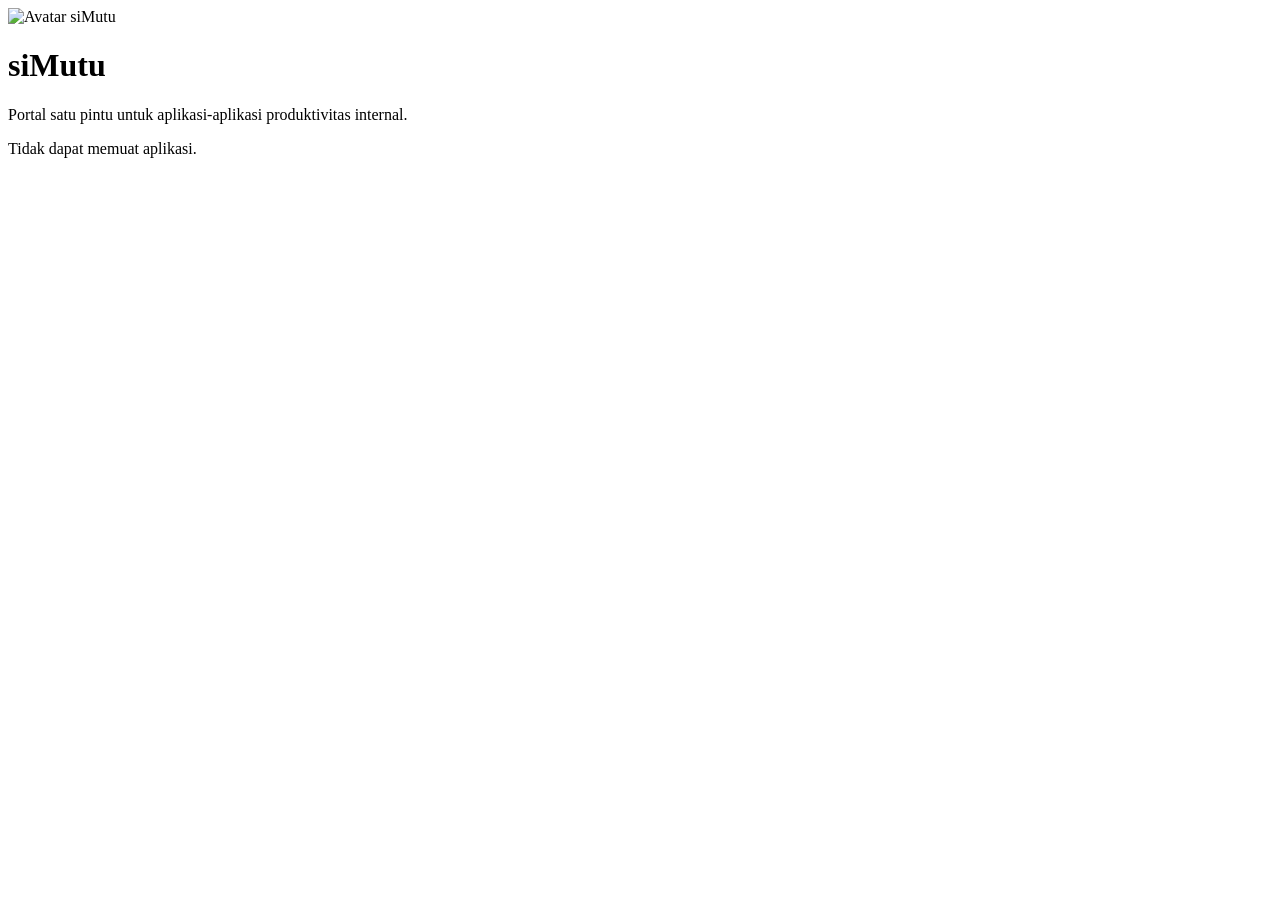
==== index.html @ 28799d6b "Add files via upload" ====
<!DOCTYPE html>
<html lang="id" class="scroll-smooth">
<head>
  <meta charset="UTF-8" />
  <meta name="viewport" content="width=device-width, initial-scale=1.0" />
  <title>siMutu – Portal Produktivitas</title>

  <!-- Tailwind via CDN -->
  <script src="https://cdn.tailwindcss.com"></script>
  <script>
    tailwind.config = { darkMode: 'class' };
  </script>

  <!-- Font Awesome (ikon) -->
  <link
    rel="stylesheet"
    href="https://cdnjs.cloudflare.com/ajax/libs/font-awesome/6.4.0/css/all.min.css"
    integrity="sha512-pb3xJ6+lUh1Hv7I6F/0Bp/wBQq03SJic4Z9NhZgV6e1azGJ9YcVZTH3etkYhT5QxR6x65eoFhd6Ijv+7ztJp4g=="
    crossorigin="anonymous"
    referrerpolicy="no-referrer"
  />
</head>
<body class="bg-gray-50 dark:bg-gray-900 min-h-screen flex flex-col items-center p-4 transition-colors">

  <!-- Avatar + Nama -->
  <div class="flex flex-col items-center mb-8">
    <img
      src="https://ui-avatars.com/api/?name=siMutu&background=0D8ABC&color=fff&size=128"
      alt="Avatar siMutu"
      class="w-32 h-32 rounded-full object-cover mb-4 shadow-lg"
    />
    <h1 class="text-3xl font-bold text-gray-800 dark:text-gray-100">siMutu</h1>
    <p class="text-gray-600 dark:text-gray-400 text-center max-w-xs mt-2">
      Portal satu pintu untuk aplikasi‑aplikasi produktivitas internal.
    </p>
  </div>

  <!-- Daftar aplikasi (tombol) -->
  <main id="apps" class="grid gap-4 sm:grid-cols-2 lg:grid-cols-3 w-full max-w-4xl mb-12"></main>

  <script src="script.js"></script>
</body>
</html>
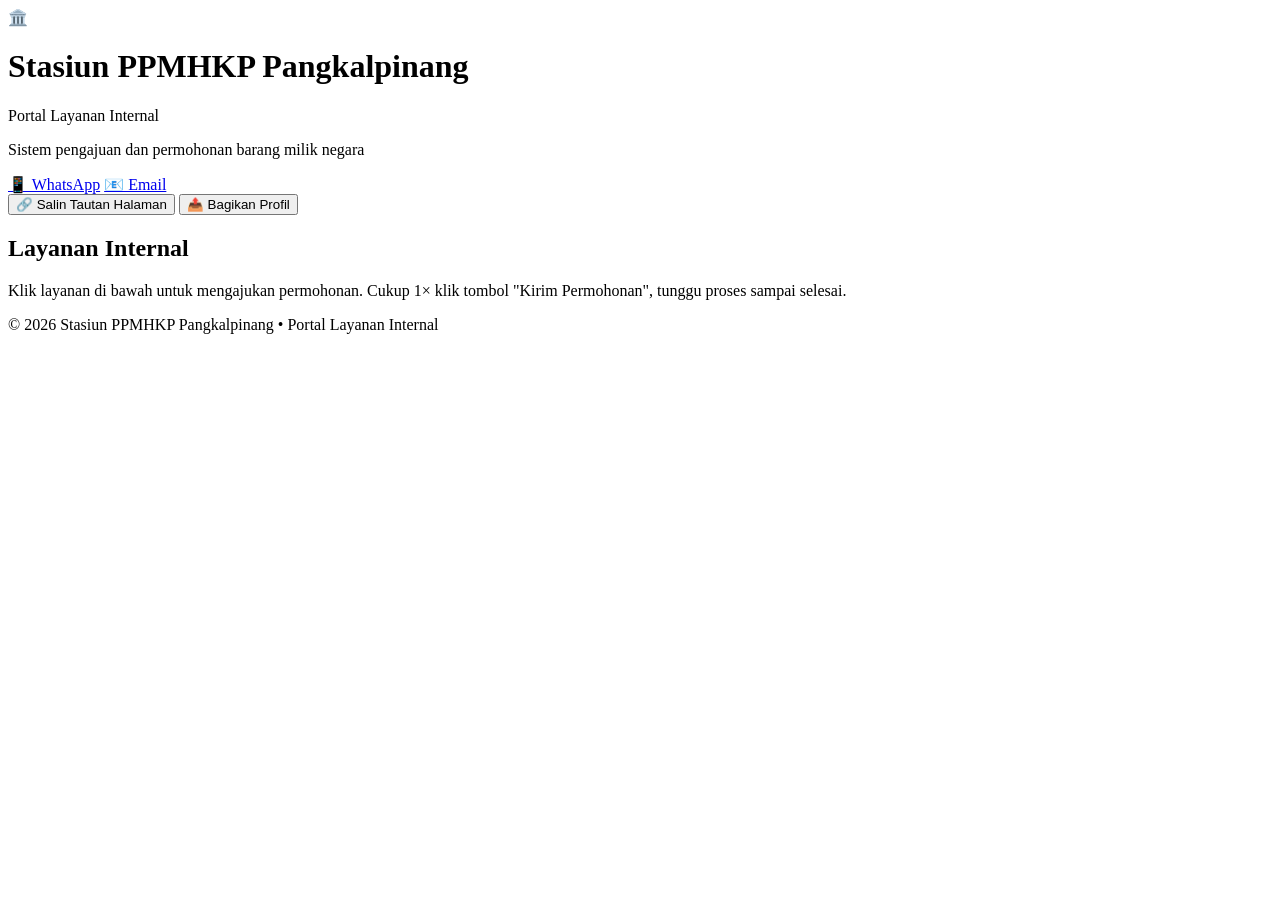
==== commit 1cb42649: "Update index.html" ====
--- a/index.html
+++ b/index.html
@@ -1,43 +1,43 @@
 <!DOCTYPE html>
-<html lang="id" class="scroll-smooth">
+<html lang="id">
 <head>
-  <meta charset="UTF-8" />
-  <meta name="viewport" content="width=device-width, initial-scale=1.0" />
-  <title>siMutu – Portal Produktivitas</title>
+  <meta charset="UTF-8">
+  <meta name="viewport" content="width=device-width, initial-scale=1.0">
+  <title>Stasiun PPMHKP Pangkalpinang - Portal Kantor</title>
+  <link rel="stylesheet" href="style.css">
+</head>
+<body>
+  <div class="container">
+    <header class="profile">
+      <div class="avatar">🏛️</div>
+      <div class="profile-text">
+        <h1>Stasiun PPMHKP Pangkalpinang</h1>
+        <p class="sub">Portal Layanan Internal</h1>
+        <p class="desc">Sistem pengajuan dan permohonan barang milik negara</p>
+      </div>
+      <div class="contact">
+        <a href="https://wa.me/628123456789" class="chip" target="_blank" rel="noopener noreferrer">📱 WhatsApp</a>
+        <a href="mailto:ppmhkp.pangkalpinang@kkp.go.id" class="chip">📧 Email</a>
+      </div>
+    </header>
 
-  <!-- Tailwind via CDN -->
-  <script src="https://cdn.tailwindcss.com"></script>
-  <script>
-    tailwind.config = { darkMode: 'class' };
-  </script>
+    <div class="actions">
+      <button id="btn-salin" class="btn-outline">🔗 Salin Tautan Halaman</button>
+      <button id="btn-bagikan" class="btn-outline">📤 Bagikan Profil</button>
+    </div>
 
-  <!-- Font Awesome (ikon) -->
-  <link
-    rel="stylesheet"
-    href="https://cdnjs.cloudflare.com/ajax/libs/font-awesome/6.4.0/css/all.min.css"
-    integrity="sha512-pb3xJ6+lUh1Hv7I6F/0Bp/wBQq03SJic4Z9NhZgV6e1azGJ9YcVZTH3etkYhT5QxR6x65eoFhd6Ijv+7ztJp4g=="
-    crossorigin="anonymous"
-    referrerpolicy="no-referrer"
-  />
-</head>
-<body class="bg-gray-50 dark:bg-gray-900 min-h-screen flex flex-col items-center p-4 transition-colors">
+    <section class="section">
+      <h2 class="section-title">Layanan Internal</h2>
+      <p class="section-desc">Klik layanan di bawah untuk mengajukan permohonan. Cukup 1× klik tombol "Kirim Permohonan", tunggu proses sampai selesai.</p>
+      <div class="card-grid" id="card-container"></div>
+    </section>
 
-  <!-- Avatar + Nama -->
-  <div class="flex flex-col items-center mb-8">
-    <img
-      src="https://ui-avatars.com/api/?name=siMutu&background=0D8ABC&color=fff&size=128"
-      alt="Avatar siMutu"
-      class="w-32 h-32 rounded-full object-cover mb-4 shadow-lg"
-    />
-    <h1 class="text-3xl font-bold text-gray-800 dark:text-gray-100">siMutu</h1>
-    <p class="text-gray-600 dark:text-gray-400 text-center max-w-xs mt-2">
-      Portal satu pintu untuk aplikasi‑aplikasi produktivitas internal.
-    </p>
+    <footer>
+      <div class="footer-note">© 2026 Stasiun PPMHKP Pangkalpinang &bull; Portal Layanan Internal</div>
+    </footer>
   </div>
 
-  <!-- Daftar aplikasi (tombol) -->
-  <main id="apps" class="grid gap-4 sm:grid-cols-2 lg:grid-cols-3 w-full max-w-4xl mb-12"></main>
-
+  <div class="toast" id="toast"></div>
   <script src="script.js"></script>
 </body>
 </html>
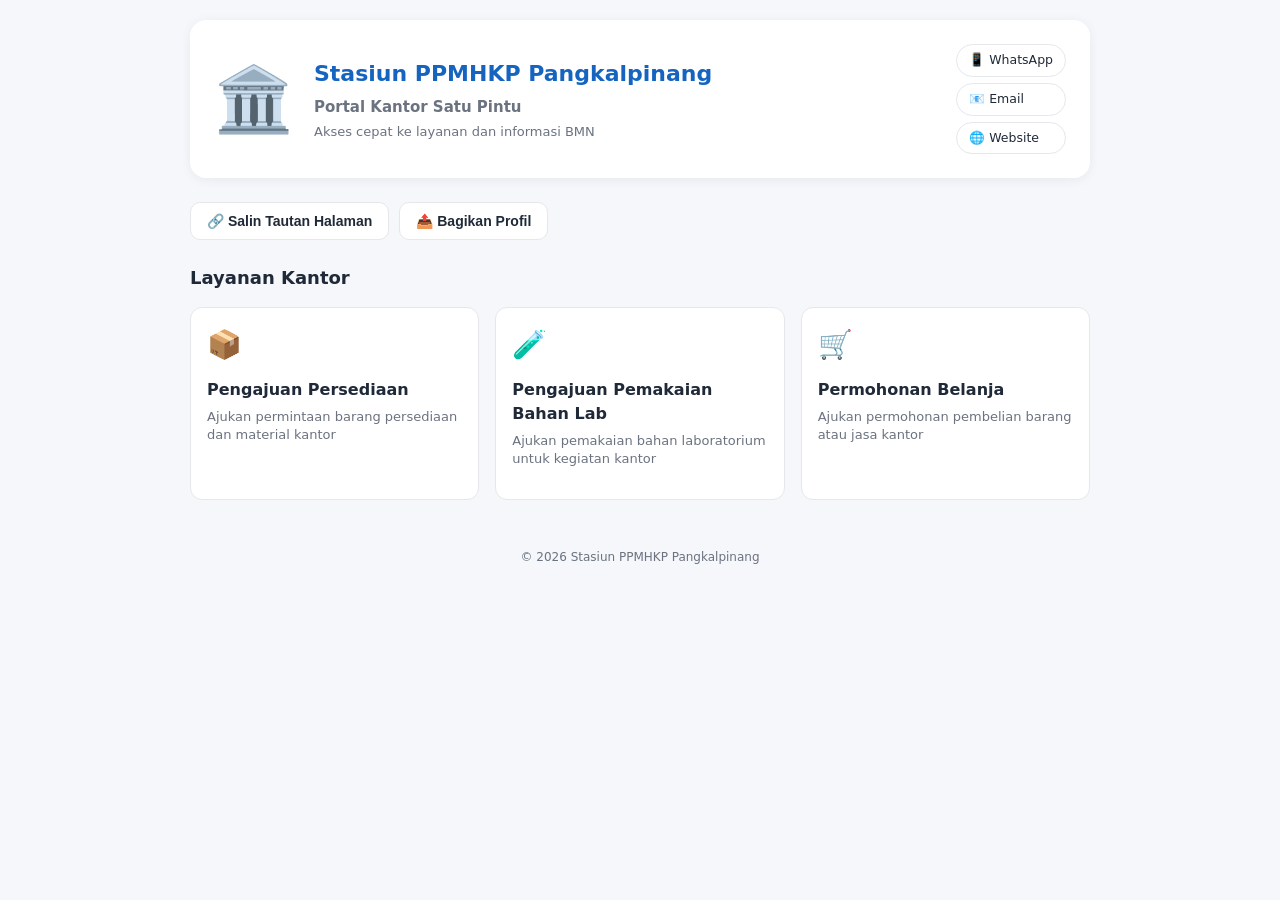
==== commit 9f948892: "Add files via upload" ====
--- a/index.html
+++ b/index.html
@@ -1,43 +1,44 @@
-<!DOCTYPE html>
-<html lang="id">
-<head>
-  <meta charset="UTF-8">
-  <meta name="viewport" content="width=device-width, initial-scale=1.0">
-  <title>Stasiun PPMHKP Pangkalpinang - Portal Kantor</title>
-  <link rel="stylesheet" href="style.css">
-</head>
-<body>
-  <div class="container">
-    <header class="profile">
-      <div class="avatar">🏛️</div>
-      <div class="profile-text">
-        <h1>Stasiun PPMHKP Pangkalpinang</h1>
-        <p class="sub">Portal Layanan Internal</h1>
-        <p class="desc">Sistem pengajuan dan permohonan barang milik negara</p>
-      </div>
-      <div class="contact">
-        <a href="https://wa.me/628123456789" class="chip" target="_blank" rel="noopener noreferrer">📱 WhatsApp</a>
-        <a href="mailto:ppmhkp.pangkalpinang@kkp.go.id" class="chip">📧 Email</a>
-      </div>
-    </header>
-
-    <div class="actions">
-      <button id="btn-salin" class="btn-outline">🔗 Salin Tautan Halaman</button>
-      <button id="btn-bagikan" class="btn-outline">📤 Bagikan Profil</button>
-    </div>
-
-    <section class="section">
-      <h2 class="section-title">Layanan Internal</h2>
-      <p class="section-desc">Klik layanan di bawah untuk mengajukan permohonan. Cukup 1× klik tombol "Kirim Permohonan", tunggu proses sampai selesai.</p>
-      <div class="card-grid" id="card-container"></div>
-    </section>
-
-    <footer>
-      <div class="footer-note">© 2026 Stasiun PPMHKP Pangkalpinang &bull; Portal Layanan Internal</div>
-    </footer>
-  </div>
-
-  <div class="toast" id="toast"></div>
-  <script src="script.js"></script>
-</body>
-</html>
+<!DOCTYPE html>
+<html lang="id">
+<head>
+  <meta charset="UTF-8">
+  <meta name="viewport" content="width=device-width, initial-scale=1.0">
+  <title>Stasiun PPMHKP Pangkalpinang - Portal Kantor</title>
+  <link rel="stylesheet" href="style.css">
+</head>
+<body>
+  <div class="container">
+    <header class="profile">
+      <div class="avatar">🏛️</div>
+      <div class="profile-text">
+        <h1>Stasiun PPMHKP Pangkalpinang</h1>
+        <p class="sub">Portal Kantor Satu Pintu</p>
+        <p class="desc">Akses cepat ke layanan dan informasi BMN</p>
+      </div>
+      <div class="contact">
+        <a href="https://wa.me/628123456789" class="chip" target="_blank" rel="noopener noreferrer">📱 WhatsApp</a>
+        <a href="mailto:ppmhkp.pangkalpinang@kkp.go.id" class="chip">📧 Email</a>
+        <a href="#" class="chip">🌐 Website</a>
+      </div>
+    </header>
+
+    <div class="actions">
+      <button id="btn-salin" class="btn-outline">🔗 Salin Tautan Halaman</button>
+      <button id="btn-bagikan" class="btn-outline">📤 Bagikan Profil</button>
+    </div>
+
+    <section class="section">
+      <h2 class="section-title">Layanan Kantor</h2>
+      <div class="card-grid" id="card-container"></div>
+    </section>
+
+    <footer>
+      <div class="footer-note">© 2026 Stasiun PPMHKP Pangkalpinang</div>
+    </footer>
+  </div>
+
+  <div class="toast" id="toast"></div>
+
+  <script src="script.js"></script>
+</body>
+</html>
--- a/style.css
+++ b/style.css
@@ -0,0 +1,235 @@
+:root {
+  --bg: #f5f7fa;
+  --card: #ffffff;
+  --text: #1f2937;
+  --muted: #6b7280;
+  --primary: #1565c0;
+  --primary-dark: #0d47a1;
+  --border: #e5e7eb;
+}
+
+* { box-sizing: border-box; margin: 0; padding: 0; }
+
+body {
+  font-family: system-ui, -apple-system, Segoe UI, Roboto, sans-serif;
+  background: var(--bg);
+  color: var(--text);
+  line-height: 1.5;
+  min-height: 100vh;
+  padding: 20px;
+}
+
+.container {
+  max-width: 900px;
+  margin: 0 auto;
+}
+
+/* Header Profil */
+.profile {
+  display: flex;
+  align-items: center;
+  gap: 20px;
+  background: var(--card);
+  border-radius: 16px;
+  padding: 24px;
+  box-shadow: 0 2px 12px rgba(0,0,0,0.06);
+  margin-bottom: 24px;
+}
+
+.profile.compact {
+  flex-direction: column;
+  align-items: stretch;
+  text-align: left;
+  padding: 20px;
+}
+
+.back-link {
+  display: inline-flex;
+  align-items: center;
+  gap: 6px;
+  color: var(--primary);
+  text-decoration: none;
+  font-weight: 600;
+  font-size: 14px;
+  margin-bottom: 12px;
+}
+
+.back-link:hover { text-decoration: underline; }
+
+.avatar {
+  font-size: 64px;
+  flex-shrink: 0;
+}
+
+.profile.compact .avatar {
+  font-size: 48px;
+  margin-right: 12px;
+  float: left;
+}
+
+.profile-text h1 {
+  font-size: 22px;
+  font-weight: 700;
+  margin-bottom: 6px;
+  color: var(--primary);
+}
+
+.sub {
+  font-size: 15px;
+  font-weight: 600;
+  color: var(--muted);
+  margin-bottom: 4px;
+}
+
+.desc {
+  font-size: 13px;
+  color: var(--muted);
+}
+
+.contact {
+  margin-left: auto;
+  display: flex;
+  flex-direction: column;
+  gap: 6px;
+}
+
+.chip {
+  display: inline-block;
+  padding: 6px 12px;
+  border: 1px solid var(--border);
+  border-radius: 20px;
+  text-decoration: none;
+  font-size: 12.5px;
+  color: var(--text);
+  background: #fff;
+}
+
+.chip:hover { background: #f3f4f6; }
+
+/* Actions */
+.actions {
+  display: flex;
+  gap: 10px;
+  margin-bottom: 24px;
+  flex-wrap: wrap;
+}
+
+.btn-outline {
+  padding: 10px 16px;
+  border: 1px solid var(--border);
+  border-radius: 10px;
+  background: #fff;
+  color: var(--text);
+  font-size: 14px;
+  font-weight: 600;
+  cursor: pointer;
+}
+
+.btn-outline:hover { background: #f3f4f6; }
+
+/* Section */
+.section { margin-bottom: 24px; }
+
+.section-title {
+  font-size: 18px;
+  font-weight: 700;
+  margin-bottom: 16px;
+  color: var(--text);
+}
+
+/* Card Grid */
+.card-grid {
+  display: grid;
+  grid-template-columns: repeat(auto-fill, minmax(260px, 1fr));
+  gap: 16px;
+}
+
+.card {
+  background: var(--card);
+  border: 1px solid var(--border);
+  border-radius: 12px;
+  padding: 16px;
+  text-decoration: none;
+  color: inherit;
+  display: block;
+  transition: transform 0.1s, box-shadow 0.2s;
+  position: relative;
+}
+
+.card:active { transform: scale(0.98); }
+.card:hover { box-shadow: 0 4px 16px rgba(0,0,0,0.08); border-color: var(--primary); }
+
+.card-header {
+  display: flex;
+  align-items: center;
+  gap: 12px;
+  margin-bottom: 12px;
+}
+
+.card .ikon {
+  font-size: 28px;
+  flex-shrink: 0;
+}
+
+.card h3 {
+  font-size: 16px;
+  font-weight: 700;
+  margin: 0 0 6px 0;
+  color: var(--text);
+}
+
+.card p {
+  font-size: 13px;
+  color: var(--muted);
+  margin-bottom: 14px;
+  line-height: 1.4;
+}
+
+.card-tombol {
+  display: inline-block;
+  padding: 10px 16px;
+  background: var(--primary);
+  color: #fff;
+  border-radius: 8px;
+  font-size: 13px;
+  font-weight: 700;
+  text-align: center;
+  width: 100%;
+}
+
+.card-tombol:hover { background: var(--primary-dark); }
+
+/* Footer */
+footer {
+  text-align: center;
+  padding: 24px 0;
+  color: var(--muted);
+  font-size: 12px;
+}
+
+/* Toast */
+.toast {
+  position: fixed;
+  bottom: 24px;
+  left: 50%;
+  transform: translateX(-50%);
+  background: #111827;
+  color: #fff;
+  padding: 10px 16px;
+  border-radius: 8px;
+  font-size: 13px;
+  opacity: 0;
+  pointer-events: none;
+  transition: opacity 0.3s;
+  z-index: 200;
+}
+
+.toast.show { opacity: 1; }
+
+@media (max-width: 600px) {
+  body { padding: 12px; }
+  .profile { flex-direction: column; align-items: stretch; text-align: center; }
+  .contact { margin-left: 0; margin-top: 16px; justify-content: center; flex-direction: row; }
+  .actions { flex-direction: column; }
+  .btn-outline { width: 100%; text-align: center; }
+}
